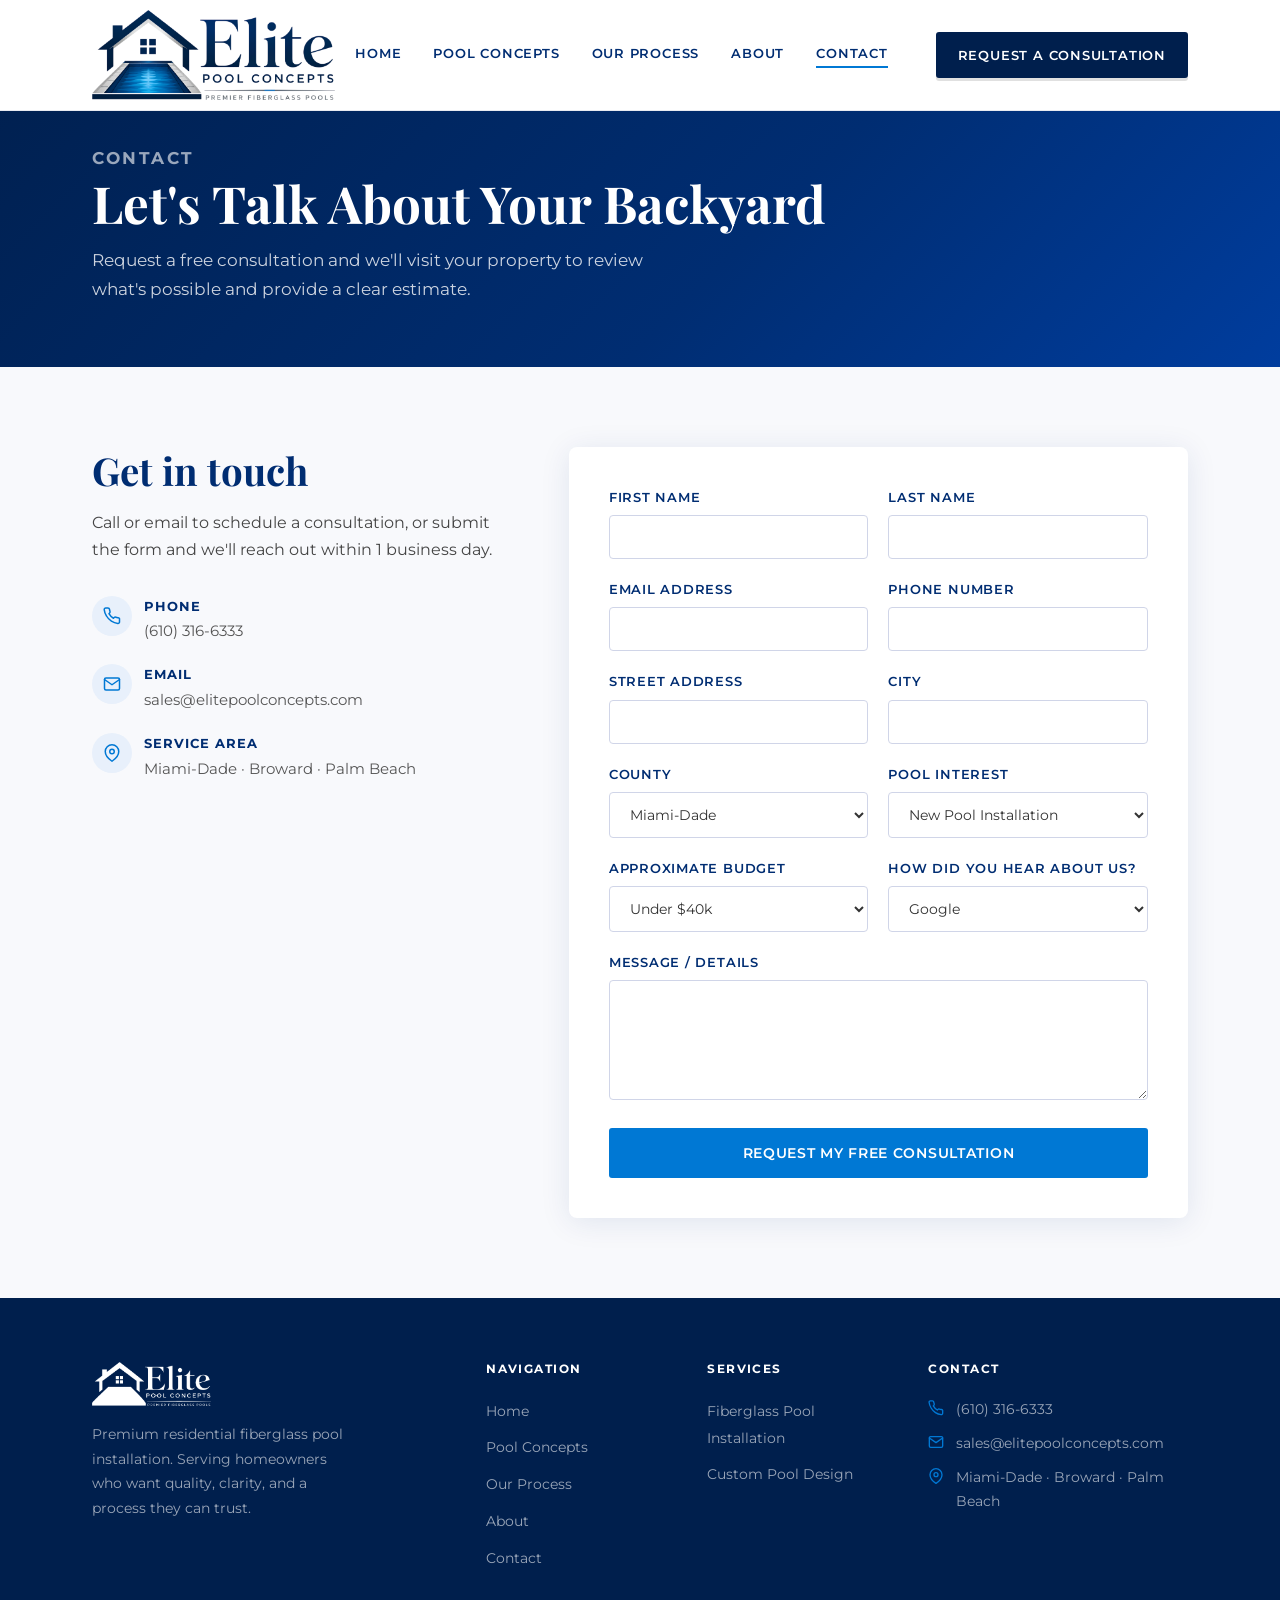
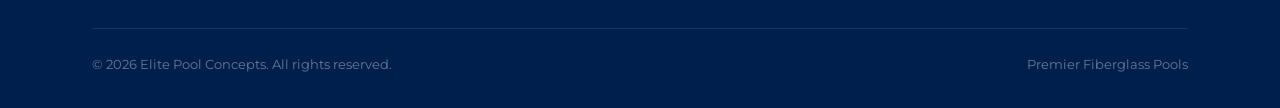
==== contact.html @ dc900759 "Initial commit: Elite Pool Concepts website with updated about section images" ====
<!DOCTYPE html>
<html lang="en">
<head>
  <meta charset="utf-8">
  <meta name="viewport" content="width=device-width,initial-scale=1">
  <title>Contact — Elite Pool Concepts</title>
  <meta name="description" content="Request a free consultation for a residential fiberglass pool in South Florida. We'll visit your property and discuss your backyard vision.">
  <meta property="og:title" content="Contact — Elite Pool Concepts">
  <meta property="og:description" content="Request a free consultation. We'll visit your South Florida property and help you plan your perfect pool.">
  <meta property="og:image" content="logo.png">
  <link rel="icon" href="favicon.png" type="image/png">
  <link rel="preconnect" href="https://fonts.googleapis.com">
  <link rel="preconnect" href="https://fonts.gstatic.com" crossorigin>
  <link href="https://fonts.googleapis.com/css2?family=Playfair+Display:wght@400;600;700&family=Montserrat:wght@400;500;600;700&display=swap" rel="stylesheet">
  <link rel="stylesheet" href="style.css">
</head>
<body>
  <nav class="site-nav" id="siteNav">
    <div class="nav-inner">
      <a href="index.html" class="nav-logo"><img src="logo.png" alt="Elite Pool Concepts"></a>
      <div class="nav-links" id="navLinks">
        <a href="index.html">Home</a>
        <a href="pools.html">Pool Concepts</a>
        <a href="process.html">Our Process</a>
        <a href="about.html">About</a>
        <a href="contact.html" class="active">Contact</a>
        <a href="contact.html" class="btn btn-navy nav-cta">Request a Consultation</a>
      </div>
      <div class="nav-toggle" id="navToggle" aria-label="Toggle navigation"><span></span><span></span><span></span></div>
    </div>
  </nav>

  <section class="page-hero">
    <div class="container">
      <p class="section-label">Contact</p>
      <h1>Let's Talk About Your Backyard</h1>
      <p>Request a free consultation and we'll visit your property to review what's possible and provide a clear estimate.</p>
    </div>
  </section>

  <main>
    <section class="contact-section">
      <div class="container contact-inner">
        <div class="contact-info">
          <h2>Get in touch</h2>
          <p>Call or email to schedule a consultation, or submit the form and we'll reach out within 1 business day.</p>
          <div class="contact-detail">
            <div class="contact-detail-icon"><svg viewBox="0 0 24 24"><path d="M22 16.92v3a2 2 0 0 1-2.18 2 19.79 19.79 0 0 1-8.63-3.07A19.5 19.5 0 0 1 4.69 12 19.79 19.79 0 0 1 1.61 3.39 2 2 0 0 1 3.6 1.21h3a2 2 0 0 1 2 1.72 12.84 12.84 0 0 0 .7 2.81 2 2 0 0 1-.45 2.11L7.91 8.91a16 16 0 0 0 6.08 6.08l.95-.95a2 2 0 0 1 2.11-.45 12.84 12.84 0 0 0 2.81.7A2 2 0 0 1 22 16.92z"/></svg></div>
            <div>
              <strong>Phone</strong>
              <span>(610) 316-6333</span>
            </div>
          </div>
          <div class="contact-detail">
            <div class="contact-detail-icon"><svg viewBox="0 0 24 24"><path d="M4 4h16c1.1 0 2 .9 2 2v12c0 1.1-.9 2-2 2H4c-1.1 0-2-.9-2-2V6c0-1.1.9-2 2-2z"/><polyline points="22,6 12,13 2,6"/></svg></div>
            <div>
              <strong>Email</strong>
              <span>sales@elitepoolconcepts.com</span>
            </div>
          </div>
          <div class="contact-detail">
            <div class="contact-detail-icon"><svg viewBox="0 0 24 24"><path d="M21 10c0 7-9 13-9 13s-9-6-9-13a9 9 0 0 1 18 0z"/><circle cx="12" cy="10" r="3"/></svg></div>
            <div>
              <strong>Service Area</strong>
              <span>Miami-Dade · Broward · Palm Beach</span>
            </div>
          </div>
        </div>

        <form name="contact" method="POST" data-netlify="true" action="/thank-you.html" class="contact-form">
          <input type="hidden" name="form-name" value="contact">
          <div class="form-row">
            <div class="form-group">
              <label for="first">First Name</label>
              <input id="first" name="first" required>
            </div>
            <div class="form-group">
              <label for="last">Last Name</label>
              <input id="last" name="last">
            </div>
          </div>
          <div class="form-row">
            <div class="form-group">
              <label for="email">Email Address</label>
              <input id="email" name="email" type="email" required>
            </div>
            <div class="form-group">
              <label for="phone">Phone Number</label>
              <input id="phone" name="phone" type="tel">
            </div>
          </div>
          <div class="form-row">
            <div class="form-group">
              <label for="address">Street Address</label>
              <input id="address" name="address">
            </div>
            <div class="form-group">
              <label for="city">City</label>
              <input id="city" name="city">
            </div>
          </div>
          <div class="form-row">
            <div class="form-group">
              <label for="county">County</label>
              <select id="county" name="county">
                <option>Miami-Dade</option>
                <option>Broward</option>
                <option>Palm Beach</option>
                <option>Other</option>
              </select>
            </div>
            <div class="form-group">
              <label for="interest">Pool interest</label>
              <select id="interest" name="interest">
                <option>New Pool Installation</option>
                <option>Pool Renovation</option>
                <option>Not Sure Yet</option>
              </select>
            </div>
          </div>
          <div class="form-row">
            <div class="form-group">
              <label for="budget">Approximate budget</label>
              <select id="budget" name="budget">
                <option>Under $40k</option>
                <option>$40k–$60k</option>
                <option>$60k–$80k</option>
                <option>$80k–$100k</option>
                <option>$100k+</option>
              </select>
            </div>
            <div class="form-group">
              <label for="ref">How did you hear about us?</label>
              <select id="ref" name="ref">
                <option>Google</option>
                <option>Facebook</option>
                <option>Instagram</option>
                <option>Referral</option>
                <option>Other</option>
              </select>
            </div>
          </div>
          <div class="form-group">
            <label for="message">Message / details</label>
            <textarea id="message" name="message"></textarea>
          </div>
          <div>
            <button type="submit" class="btn btn-primary form-submit">Request My Free Consultation</button>
          </div>
        </form>
      </div>
    </section>
  </main>

  <footer class="site-footer">
    <div class="container">
      <div class="footer-grid">
        <div class="footer-brand">
          <img src="logo.png" alt="Elite Pool Concepts" class="footer-logo" style="filter: brightness(0) invert(1);">
          <p>Premium residential fiberglass pool installation. Serving homeowners who want quality, clarity, and a process they can trust.</p>
        </div>
        <div class="footer-col">
          <h4>Navigation</h4>
          <ul>
            <li><a href="index.html">Home</a></li>
            <li><a href="pools.html">Pool Concepts</a></li>
            <li><a href="process.html">Our Process</a></li>
            <li><a href="about.html">About</a></li>
            <li><a href="contact.html">Contact</a></li>
          </ul>
        </div>
        <div class="footer-col">
          <h4>Services</h4>
          <ul>
            <li><a href="#">Fiberglass Pool Installation</a></li>
            <li><a href="#">Custom Pool Design</a></li>
          </ul>
        </div>
        <div class="footer-col">
          <h4>Contact</h4>
          <ul class="footer-contact">
            <li><svg viewBox="0 0 24 24"><path d="M22 16.92v3a2 2 0 0 1-2.18 2 19.79 19.79 0 0 1-8.63-3.07A19.5 19.5 0 0 1 4.69 12 19.79 19.79 0 0 1 1.61 3.39 2 2 0 0 1 3.6 1.21h3a2 2 0 0 1 2 1.72 12.84 12.84 0 0 0 .7 2.81 2 2 0 0 1-.45 2.11L7.91 8.91a16 16 0 0 0 6.08 6.08l.95-.95a2 2 0 0 1 2.11-.45 12.84 12.84 0 0 0 2.81.7A2 2 0 0 1 22 16.92z"/></svg><span>(610) 316-6333</span></li>
            <li><svg viewBox="0 0 24 24"><path d="M4 4h16c1.1 0 2 .9 2 2v12c0 1.1-.9 2-2 2H4c-1.1 0-2-.9-2-2V6c0-1.1.9-2 2-2z"/><polyline points="22,6 12,13 2,6"/></svg><span>sales@elitepoolconcepts.com</span></li>
            <li><svg viewBox="0 0 24 24"><path d="M21 10c0 7-9 13-9 13s-9-6-9-13a9 9 0 0 1 18 0z"/><circle cx="12" cy="10" r="3"/></svg><span>Miami-Dade · Broward · Palm Beach</span></li>
          </ul>
        </div>
      </div>
      <div class="footer-bottom">
        <span>&copy; 2026 Elite Pool Concepts. All rights reserved.</span>
        <span>Premier Fiberglass Pools</span>
      </div>
    </div>
  </footer>

  <script src="script.js"></script>
</body>
</html>
---- style.css ----
/* ============================================================
   Elite Pool Concepts — Main Stylesheet
   Colors: Navy #002D72 | Deep Navy #001F4D | Pool Blue #0078D4
           Silver #B8BDC7 | White #FFFFFF | Charcoal #333333
   Fonts:  Playfair Display (headings) | Montserrat (body)
   ============================================================ */

/* ── Reset & Base ── */
*, *::before, *::after { box-sizing: border-box; margin: 0; padding: 0; }

html { scroll-behavior: smooth; }

body {
  font-family: 'Montserrat', sans-serif;
  font-size: 16px;
  color: #333333;
  background: #ffffff;
  line-height: 1.7;
}

img { max-width: 100%; display: block; }
a { text-decoration: none; color: inherit; }
ul { list-style: none; }

/* ── Typography ── */
h1, h2, h3, h4 {
  font-family: 'Playfair Display', serif;
  line-height: 1.2;
  color: #002D72;
}
h1 { font-size: clamp(2rem, 4vw, 3.2rem); }
h2 { font-size: clamp(1.6rem, 3vw, 2.4rem); }
h3 { font-size: clamp(1.2rem, 2vw, 1.6rem); }
h4 { font-size: 1.1rem; }

p { margin-bottom: 1rem; color: #444; }
p:last-child { margin-bottom: 0; }

.section-label {
  font-family: 'Montserrat', sans-serif;
  font-size: 0.75rem;
  font-weight: 700;
  letter-spacing: 0.15em;
  text-transform: uppercase;
  color: #0078D4;
  margin-bottom: 0.75rem;
}

/* ── Layout ── */
.container {
  max-width: 1160px;
  margin: 0 auto;
  padding: 0 2rem;
}

section { padding: 5rem 0; }

.section-header {
  text-align: center;
  max-width: 680px;
  margin: 0 auto 3.5rem;
}

/* ── Buttons ── */
.btn {
  display: inline-block;
  padding: 0.85rem 2rem;
  border-radius: 3px;
  font-family: 'Montserrat', sans-serif;
  font-size: 0.85rem;
  font-weight: 600;
  letter-spacing: 0.05em;
  text-transform: uppercase;
  transition: all 0.2s ease;
  cursor: pointer;
  border: 2px solid transparent;
}

.btn-primary {
  background: #0078D4;
  color: #ffffff;
  border-color: #0078D4;
}
.btn-primary:hover {
  background: #005fa3;
  border-color: #005fa3;
}

.btn-secondary {
  background: transparent;
  color: #ffffff;
  border-color: #ffffff;
}
.btn-secondary:hover {
  background: #ffffff;
  color: #002D72;
}

.btn-outline {
  background: transparent;
  color: #002D72;
  border-color: #002D72;
}
.btn-outline:hover {
  background: #002D72;
  color: #ffffff;
}

.btn-navy {
  background: #001F4D; /* darker for stronger contrast */
  color: #ffffff;
  border-color: #001F4D;
  box-shadow: 0 3px 0 rgba(0,0,0,0.12);
  text-shadow: none;
}
.btn-navy:hover {
  background: #001333;
  border-color: #001333;
  transform: translateY(-1px);
}

/* ── Navigation ── */
.site-nav {
  position: fixed;
  top: 0; left: 0; right: 0;
  z-index: 1000;
  background: #ffffff;
  border-bottom: 1px solid #e8eaf0;
  transition: box-shadow 0.2s;
}
.site-nav.scrolled { box-shadow: 0 2px 20px rgba(0,45,114,0.12); }

.nav-inner {
  display: flex;
  align-items: center;
  justify-content: space-between;
  height: 110px;
  max-width: 1160px;
  margin: 0 auto;
  padding: 0 2rem;
}

.nav-logo img { height: 90px; width: auto; }

.nav-links {
  display: flex;
  align-items: center;
  gap: 2rem;
}

.nav-links a {
  font-size: 0.82rem;
  font-weight: 600;
  letter-spacing: 0.06em;
  text-transform: uppercase;
  color: #002D72;
  position: relative;
  padding-bottom: 3px;
}
.nav-links a::after {
  content: '';
  position: absolute;
  bottom: 0; left: 0;
  width: 0; height: 2px;
  background: #0078D4;
  transition: width 0.2s;
}
.nav-links a:hover::after,
.nav-links a.active::after { width: 100%; }

.nav-cta { margin-left: 1rem; }

/* Ensure nav CTA anchors keep white text and high contrast */
.nav-links a.btn-navy {
  color: #ffffff;
  background: #001F4D;
  border-color: #001F4D;
  box-shadow: 0 3px 0 rgba(0,0,0,0.12);
  display: inline-flex;
  align-items: center;
  justify-content: center;
  text-align: center;
  padding: 0.6rem 1.25rem; /* tighter horizontal padding for header */
  min-height: 40px;
}

.nav-toggle {
  display: none;
  flex-direction: column;
  gap: 5px;
  cursor: pointer;
  padding: 4px;
}
.nav-toggle span {
  display: block;
  width: 24px; height: 2px;
  background: #002D72;
  transition: all 0.2s;
}

/* ── Hero ── */
.hero {
  position: relative;
  min-height: 100vh;
  display: flex;
  align-items: center;
  overflow: hidden;
  padding-top: 110px;
}

.hero-bg {
  position: absolute;
  inset: 0;
  background: linear-gradient(135deg, #001F4D 0%, #002D72 40%, #003d9e 70%, #0055b3 100%);
  z-index: 0;
  /* show user-provided hero image */
  background-image: url('assets/images/hero-pool-photo.png');
  background-size: cover;
  background-position: center center;
  background-repeat: no-repeat;
}

/* subtle dark overlay to keep white text readable */
.hero-bg::before {
  content: '';
  position: absolute;
  inset: 0;
  background: linear-gradient(rgba(0,0,0,0.50), rgba(0,0,0,0.50));
  z-index: 1;
}

/* Pool water shimmer effect */
.hero-bg::after {
  content: '';
  position: absolute;
  inset: 0;
  background:
    radial-gradient(ellipse 80% 60% at 70% 60%, rgba(0,120,212,0.35) 0%, transparent 60%),
    radial-gradient(ellipse 50% 40% at 80% 80%, rgba(0,200,255,0.15) 0%, transparent 50%);
}

.hero-photo-placeholder { display: none; }

.photo-label {
  background: rgba(255,255,255,0.1);
  border: 1px dashed rgba(255,255,255,0.4);
  color: rgba(255,255,255,0.6);
  padding: 0.5rem 1rem;
  border-radius: 3px;
  font-size: 0.75rem;
  font-family: 'Montserrat', sans-serif;
  letter-spacing: 0.1em;
  text-transform: uppercase;
}

.hero-content {
  position: relative;
  z-index: 2;
  max-width: 680px;
}

.hero-content .section-label { color: rgba(255,255,255,0.7); }

.hero h1 {
  color: #ffffff;
  margin-bottom: 1.25rem;
  text-shadow: 0 4px 30px rgba(0,0,0,0.6);
}

.hero-lead {
  font-size: 1.1rem;
  color: rgba(255,255,255,0.95);
  color: rgba(255,255,255,0.85);
  margin-bottom: 2rem;
  max-width: 520px;
}

.hero-actions {
  display: flex;
  gap: 1rem;
  flex-wrap: wrap;
}

.hero-badge {
  display: flex;
  align-items: center;
  gap: 2rem;
  margin-top: 3rem;
  padding-top: 2rem;
  border-top: 1px solid rgba(255,255,255,0.15);
}

.hero-badge-item {
  text-align: center;
  color: rgba(255,255,255,0.85);
}
.hero-badge-item strong {
  display: block;
  font-family: 'Playfair Display', serif;
  font-size: 1.6rem;
  color: #ffffff;
  line-height: 1;
  margin-bottom: 0.25rem;
}
.hero-badge-item span {
  font-size: 0.75rem;
  letter-spacing: 0.05em;
  text-transform: uppercase;
}

/* ── Value Props ── */
.value-props { background: #f8f9fc; }

.value-grid {
  display: grid;
  grid-template-columns: repeat(auto-fit, minmax(240px, 1fr));
  gap: 2rem;
}

.value-card {
  background: #ffffff;
  border-radius: 6px;
  padding: 2rem;
  border-top: 3px solid #0078D4;
  box-shadow: 0 2px 20px rgba(0,45,114,0.06);
  transition: transform 0.2s, box-shadow 0.2s;
}
.value-card:hover {
  transform: translateY(-4px);
  box-shadow: 0 8px 30px rgba(0,45,114,0.12);
}

.value-icon {
  width: 48px; height: 48px;
  background: #e8f0fb;
  border-radius: 50%;
  display: flex;
  align-items: center;
  justify-content: center;
  margin-bottom: 1.25rem;
}

.value-icon svg {
  width: 24px; height: 24px;
  stroke: #0078D4;
  fill: none;
  stroke-width: 2;
  stroke-linecap: round;
  stroke-linejoin: round;
}

.value-card h3 { margin-bottom: 0.5rem; font-size: 1.15rem; }
.value-card p { font-size: 0.92rem; margin: 0; }

/* ── Gallery / Pool Concepts ── */
.gallery-section { background: #ffffff; }

.pool-grid {
  display: grid;
  grid-template-columns: repeat(auto-fill, minmax(320px, 1fr));
  gap: 1.5rem;
}

.pool-card {
  border-radius: 6px;
  overflow: hidden;
  box-shadow: 0 2px 16px rgba(0,45,114,0.08);
  transition: transform 0.2s, box-shadow 0.2s;
}
.pool-card:hover {
  transform: translateY(-4px);
  box-shadow: 0 10px 30px rgba(0,45,114,0.15);
}

.pool-card-img {
  height: 240px;
  position: relative;
  overflow: hidden;
  background: #f0f0f0;
}

.pool-card-img img {
  width: 100%;
  height: 100%;
  object-fit: cover;
}

.pool-placeholder {
  width: 100%; height: 100%;
  display: flex;
  flex-direction: column;
  align-items: center;
  justify-content: center;
  gap: 0.75rem;
  color: rgba(255,255,255,0.8);
  font-family: 'Montserrat', sans-serif;
  font-size: 0.75rem;
  letter-spacing: 0.1em;
  text-transform: uppercase;
}

.pool-placeholder-icon {
  width: 48px; height: 48px;
  opacity: 0.5;
}

.pool-1 { background: linear-gradient(160deg, #002D72, #0055b3); }
.pool-2 { background: linear-gradient(160deg, #003d8a, #006ab5); }
.pool-3 { background: linear-gradient(160deg, #001F4D, #003d8a); }
.pool-4 { background: linear-gradient(160deg, #004a99, #0078D4); }
.pool-5 { background: linear-gradient(160deg, #002D72, #0078D4); }
.pool-6 { background: linear-gradient(160deg, #001F4D, #004a99); }

.pool-card-body { padding: 1.25rem 1.5rem; background: #fff; }
.pool-card-body h3 { font-size: 1.1rem; margin-bottom: 0.4rem; }
.pool-card-body p { font-size: 0.88rem; color: #666; margin: 0; }

/* ── Process ── */
.process-section { background: #f8f9fc; }

.process-steps {
  display: grid;
  grid-template-columns: repeat(auto-fit, minmax(200px, 1fr));
  gap: 1.5rem;
  position: relative;
}

.process-steps::before {
  content: '';
  position: absolute;
  top: 32px;
  left: calc(50% / 4);
  right: calc(50% / 4);
  height: 2px;
  background: linear-gradient(to right, #0078D4, #002D72);
  z-index: 0;
}

.step {
  text-align: center;
  position: relative;
  z-index: 1;
}

.step-num {
  width: 64px; height: 64px;
  background: #002D72;
  color: #ffffff;
  border-radius: 50%;
  display: flex;
  align-items: center;
  justify-content: center;
  margin: 0 auto 1.25rem;
  font-family: 'Playfair Display', serif;
  font-size: 1.4rem;
  font-weight: 700;
  box-shadow: 0 4px 16px rgba(0,45,114,0.3);
}

.step h3 { font-size: 1rem; margin-bottom: 0.5rem; }
.step p { font-size: 0.88rem; color: #666; }

/* ── Why Fiberglass ── */
.why-section {
  background: #002D72;
  color: #ffffff;
  position: relative;
  overflow: hidden;
}
.why-section::before {
  content: '';
  position: absolute;
  top: -50%;
  right: -10%;
  width: 600px; height: 600px;
  border-radius: 50%;
  background: rgba(0,120,212,0.15);
}

.why-inner {
  display: grid;
  grid-template-columns: 1fr 1fr;
  gap: 5rem;
  align-items: center;
}

.why-content .section-label { color: rgba(255,255,255,0.6); }
.why-content h2 { color: #ffffff; margin-bottom: 1.25rem; }
.why-content p { color: rgba(255,255,255,0.8); }

.why-list {
  display: flex;
  flex-direction: column;
  gap: 1rem;
  margin-top: 1.5rem;
}

.why-list-item {
  display: flex;
  align-items: flex-start;
  gap: 1rem;
}

.why-check {
  width: 24px; height: 24px;
  background: #0078D4;
  border-radius: 50%;
  display: flex;
  align-items: center;
  justify-content: center;
  flex-shrink: 0;
  margin-top: 2px;
}

.why-check svg {
  width: 12px; height: 12px;
  stroke: #ffffff;
  stroke-width: 3;
  fill: none;
  stroke-linecap: round;
  stroke-linejoin: round;
}

.why-list-item p {
  color: rgba(255,255,255,0.8);
  margin: 0;
  font-size: 0.95rem;
}

.why-visual {
  position: relative;
}

.why-img-placeholder {
  height: 420px;
  border-radius: 8px;
  background: linear-gradient(160deg, #001F4D, #0055b3);
  display: flex;
  align-items: center;
  justify-content: center;
  border: 1px dashed rgba(255,255,255,0.2);
  color: rgba(255,255,255,0.5);
  font-size: 0.75rem;
  letter-spacing: 0.1em;
  text-transform: uppercase;
  font-family: 'Montserrat', sans-serif;
}

.about-photo,
.service-area-map {
  width: 100%;
  height: auto;
  border-radius: 8px;
  display: block;
}

/* ── Testimonials ── */
.testimonials-section { background: #ffffff; }

.testimonial-grid {
  display: grid;
  grid-template-columns: repeat(auto-fit, minmax(300px, 1fr));
  gap: 2rem;
}

.testimonial-card {
  background: #f8f9fc;
  border-radius: 6px;
  padding: 2rem;
  border-left: 4px solid #0078D4;
}

.testimonial-stars {
  color: #f0b429;
  font-size: 1.1rem;
  margin-bottom: 0.75rem;
  letter-spacing: 2px;
}

.testimonial-card blockquote {
  font-style: italic;
  color: #444;
  font-size: 0.95rem;
  margin-bottom: 1.25rem;
  line-height: 1.7;
}

.testimonial-author {
  font-weight: 700;
  font-size: 0.88rem;
  color: #002D72;
  text-transform: uppercase;
  letter-spacing: 0.05em;
}
.testimonial-location {
  font-size: 0.82rem;
  color: #888;
  margin-top: 2px;
}

/* ── CTA Banner ── */
.cta-banner {
  background: linear-gradient(135deg, #002D72 0%, #001F4D 100%);
  padding: 5rem 0;
  text-align: center;
  position: relative;
  overflow: hidden;
}
.cta-banner::before {
  content: '';
  position: absolute;
  inset: 0;
  background: radial-gradient(ellipse 70% 80% at 50% 50%, rgba(0,120,212,0.2), transparent);
}

.cta-banner .container { position: relative; z-index: 1; }
.cta-banner .section-label { color: rgba(255,255,255,0.6); }
.cta-banner h2 { color: #ffffff; margin-bottom: 1rem; }
.cta-banner p { color: rgba(255,255,255,0.8); max-width: 520px; margin: 0 auto 2rem; }

.cta-actions {
  display: flex;
  justify-content: center;
  gap: 1rem;
  flex-wrap: wrap;
}

/* ── Contact Form ── */
.contact-section { background: #f8f9fc; }

.contact-inner {
  display: grid;
  grid-template-columns: 1fr 1.5fr;
  gap: 4rem;
  align-items: start;
}

.contact-info h2 { margin-bottom: 1rem; }
.contact-info p { margin-bottom: 2rem; }

.contact-detail {
  display: flex;
  align-items: flex-start;
  gap: 0.75rem;
  margin-bottom: 1.25rem;
}

.contact-detail-icon {
  width: 40px; height: 40px;
  background: #e8f0fb;
  border-radius: 50%;
  display: flex;
  align-items: center;
  justify-content: center;
  flex-shrink: 0;
}

.contact-detail-icon svg {
  width: 18px; height: 18px;
  stroke: #0078D4;
  fill: none;
  stroke-width: 2;
  stroke-linecap: round;
  stroke-linejoin: round;
}

.contact-detail strong { display: block; font-size: 0.8rem; text-transform: uppercase; letter-spacing: 0.08em; color: #002D72; }
.contact-detail span { font-size: 0.95rem; color: #555; }

.contact-form {
  background: #ffffff;
  border-radius: 8px;
  padding: 2.5rem;
  box-shadow: 0 4px 30px rgba(0,45,114,0.1);
}

.form-row {
  display: grid;
  grid-template-columns: 1fr 1fr;
  gap: 1.25rem;
}

.form-group {
  margin-bottom: 1.25rem;
}

.form-group label {
  display: block;
  font-size: 0.8rem;
  font-weight: 600;
  letter-spacing: 0.06em;
  text-transform: uppercase;
  color: #002D72;
  margin-bottom: 0.4rem;
}

.form-group input,
.form-group select,
.form-group textarea {
  width: 100%;
  padding: 0.75rem 1rem;
  border: 1.5px solid #d0d5e8;
  border-radius: 4px;
  font-family: 'Montserrat', sans-serif;
  font-size: 0.9rem;
  color: #333;
  background: #fff;
  transition: border-color 0.2s, box-shadow 0.2s;
  outline: none;
}
.form-group input:focus,
.form-group select:focus,
.form-group textarea:focus {
  border-color: #0078D4;
  box-shadow: 0 0 0 3px rgba(0,120,212,0.12);
}

.form-group textarea { resize: vertical; min-height: 120px; }

.form-group select { cursor: pointer; }

.form-submit {
  width: 100%;
  padding: 1rem;
  font-size: 0.88rem;
  border: none;
}

/* ── About Page ── */
.about-hero {
  background: linear-gradient(135deg, #001F4D 0%, #002D72 100%);
  padding: 10rem 0 5rem;
  color: #ffffff;
}
.about-hero .section-label { color: rgba(255,255,255,0.6); }
.about-hero h1 { color: #ffffff; margin-bottom: 1rem; }
.about-hero p { color: rgba(255,255,255,0.8); max-width: 580px; font-size: 1.05rem; }

.about-story {
  display: grid;
  grid-template-columns: 1fr 1fr;
  gap: 4rem;
  align-items: center;
}

.about-img-placeholder {
  height: 400px;
  border-radius: 8px;
  background: linear-gradient(160deg, #002D72, #0078D4);
  display: flex;
  align-items: center;
  justify-content: center;
  color: rgba(255,255,255,0.5);
  font-size: 0.75rem;
  letter-spacing: 0.1em;
  text-transform: uppercase;
  font-family: 'Montserrat', sans-serif;
  border: 1px dashed rgba(0,45,114,0.2);
}

/* ── Page Inner Hero (sub-pages) ── */
.page-hero {
  background: linear-gradient(135deg, #001F4D 0%, #002D72 60%, #003d9e 100%);
  padding: 9rem 0 4rem;
  color: white;
}
.page-hero .section-label { color: rgba(255,255,255,0.6); }
.page-hero h1 { color: white; margin-bottom: 0.75rem; }
.page-hero p { color: rgba(255,255,255,0.8); max-width: 560px; font-size: 1.05rem; margin: 0; }

/* ── Footer ── */
.site-footer {
  background: #001F4D;
  color: rgba(255,255,255,0.75);
  padding: 4rem 0 2rem;
}

.footer-grid {
  display: grid;
  grid-template-columns: 2fr 1fr 1fr 1.5fr;
  gap: 3rem;
  padding-bottom: 3rem;
  border-bottom: 1px solid rgba(255,255,255,0.1);
}

.footer-brand p {
  color: rgba(255,255,255,0.6);
  font-size: 0.9rem;
  margin-top: 1rem;
  max-width: 260px;
}

.footer-logo { height: 44px; width: auto; margin-bottom: 0.5rem; }

.footer-col h4 {
  font-family: 'Montserrat', sans-serif;
  font-size: 0.75rem;
  font-weight: 700;
  letter-spacing: 0.12em;
  text-transform: uppercase;
  color: #ffffff;
  margin-bottom: 1.25rem;
}

.footer-col ul li {
  margin-bottom: 0.6rem;
}
.footer-col ul li a {
  color: rgba(255,255,255,0.6);
  font-size: 0.9rem;
  transition: color 0.2s;
}
.footer-col ul li a:hover { color: #ffffff; }

.footer-contact li {
  display: flex;
  align-items: flex-start;
  gap: 0.75rem;
  margin-bottom: 0.75rem;
  color: rgba(255,255,255,0.6);
  font-size: 0.9rem;
}
.footer-contact svg {
  width: 16px; height: 16px;
  stroke: #0078D4;
  fill: none;
  stroke-width: 2;
  stroke-linecap: round;
  stroke-linejoin: round;
  flex-shrink: 0;
  margin-top: 3px;
}

.footer-bottom {
  display: flex;
  align-items: center;
  justify-content: space-between;
  padding-top: 1.5rem;
  font-size: 0.82rem;
  color: rgba(255,255,255,0.4);
  flex-wrap: wrap;
  gap: 1rem;
}

/* ── Accordion (FAQ) ── */
.accordion { display: flex; flex-direction: column; gap: 0.75rem; }

.accordion-toggle {
  background: transparent;
  border: none;
  text-align: left;
  font-size: 0.95rem;
  font-weight: 600;
  padding: 1rem 0;
  cursor: pointer;
  color: #002D72;
  transition: color 0.2s;
}
.accordion-toggle:hover { color: #0078D4; }

.accordion-panel {
  display: none;
  overflow: hidden;
  font-size: 0.9rem;
  color: #555;
  padding: 0 1rem 1rem;
}

.accordion-panel.open {
  display: block;
}

/* ── Utility ── */
.text-center { text-align: center; }
.text-navy { color: #002D72; }
.bg-light { background: #f8f9fc; }
.mt-1 { margin-top: 1rem; }
.mt-2 { margin-top: 2rem; }

/* ── Mobile ── */
@media (max-width: 900px) {
  .why-inner,
  .contact-inner,
  .about-story { grid-template-columns: 1fr; gap: 2.5rem; }
  .footer-grid { grid-template-columns: 1fr 1fr; gap: 2rem; }
  .form-row { grid-template-columns: 1fr; }
  .process-steps::before { display: none; }
}

@media (max-width: 640px) {
  section { padding: 3.5rem 0; }
  .footer-grid { grid-template-columns: 1fr; }
  .nav-links { display: none; }
  .nav-links.open {
    display: flex;
    flex-direction: column;
    position: absolute;
    top: 110px; left: 0; right: 0;
    background: #ffffff;
    padding: 1.5rem 2rem;
    border-bottom: 1px solid #e8eaf0;
    gap: 1.25rem;
    box-shadow: 0 8px 20px rgba(0,0,0,0.08);
  }
  .nav-toggle { display: flex; }
  .hero-badge { flex-wrap: wrap; gap: 1.5rem; }
  .hero-actions { flex-direction: column; }
  .cta-actions { flex-direction: column; align-items: center; }
}
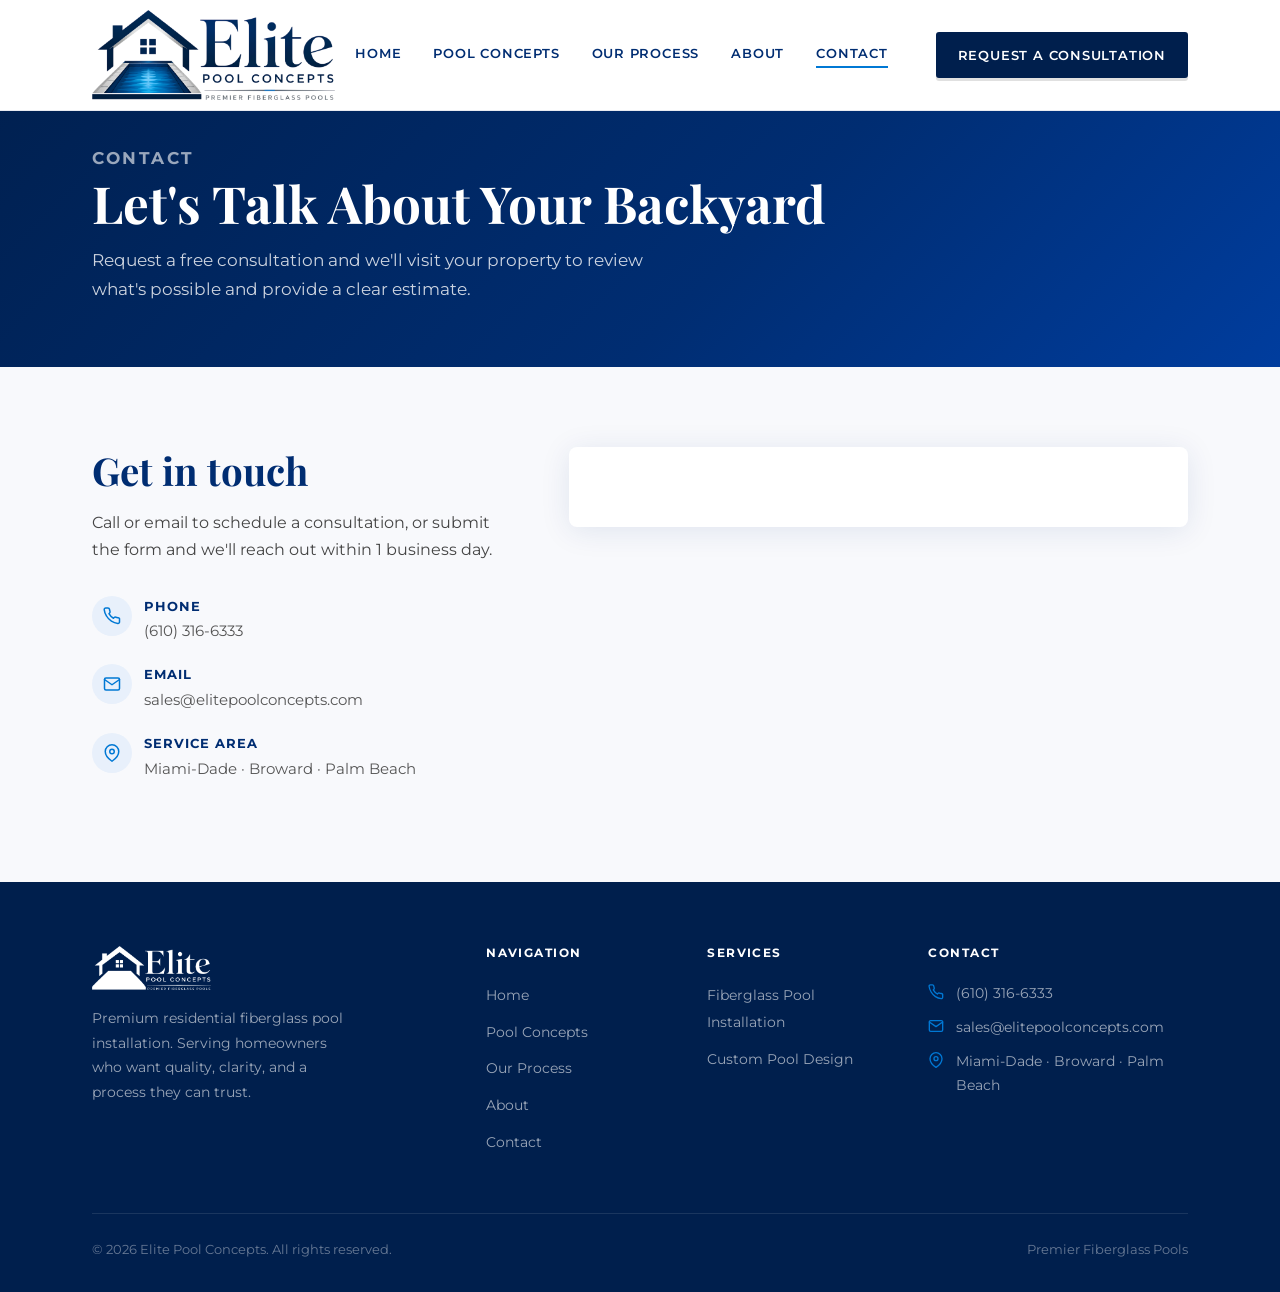
==== commit ceeba009: "Replace contact form with HubSpot embed Swaps the Netlify Forms contact form for the HubSpot form em" ====
--- a/contact.html
+++ b/contact.html
@@ -67,87 +67,10 @@
           </div>
         </div>
 
-        <form name="contact" method="POST" data-netlify="true" action="/thank-you.html" class="contact-form">
-          <input type="hidden" name="form-name" value="contact">
-          <div class="form-row">
-            <div class="form-group">
-              <label for="first">First Name</label>
-              <input id="first" name="first" required>
-            </div>
-            <div class="form-group">
-              <label for="last">Last Name</label>
-              <input id="last" name="last">
-            </div>
-          </div>
-          <div class="form-row">
-            <div class="form-group">
-              <label for="email">Email Address</label>
-              <input id="email" name="email" type="email" required>
-            </div>
-            <div class="form-group">
-              <label for="phone">Phone Number</label>
-              <input id="phone" name="phone" type="tel">
-            </div>
-          </div>
-          <div class="form-row">
-            <div class="form-group">
-              <label for="address">Street Address</label>
-              <input id="address" name="address">
-            </div>
-            <div class="form-group">
-              <label for="city">City</label>
-              <input id="city" name="city">
-            </div>
-          </div>
-          <div class="form-row">
-            <div class="form-group">
-              <label for="county">County</label>
-              <select id="county" name="county">
-                <option>Miami-Dade</option>
-                <option>Broward</option>
-                <option>Palm Beach</option>
-                <option>Other</option>
-              </select>
-            </div>
-            <div class="form-group">
-              <label for="interest">Pool interest</label>
-              <select id="interest" name="interest">
-                <option>New Pool Installation</option>
-                <option>Pool Renovation</option>
-                <option>Not Sure Yet</option>
-              </select>
-            </div>
-          </div>
-          <div class="form-row">
-            <div class="form-group">
-              <label for="budget">Approximate budget</label>
-              <select id="budget" name="budget">
-                <option>Under $40k</option>
-                <option>$40k–$60k</option>
-                <option>$60k–$80k</option>
-                <option>$80k–$100k</option>
-                <option>$100k+</option>
-              </select>
-            </div>
-            <div class="form-group">
-              <label for="ref">How did you hear about us?</label>
-              <select id="ref" name="ref">
-                <option>Google</option>
-                <option>Facebook</option>
-                <option>Instagram</option>
-                <option>Referral</option>
-                <option>Other</option>
-              </select>
-            </div>
-          </div>
-          <div class="form-group">
-            <label for="message">Message / details</label>
-            <textarea id="message" name="message"></textarea>
-          </div>
-          <div>
-            <button type="submit" class="btn btn-primary form-submit">Request My Free Consultation</button>
-          </div>
-        </form>
+        <div class="contact-form">
+          <script src="https://js-na2.hsforms.net/forms/embed/246478632.js" defer></script>
+          <div class="hs-form-frame" data-region="na2" data-form-id="19d0ae10-936d-45a0-962b-6af8c6ac5d6f" data-portal-id="246478632"></div>
+        </div>
       </div>
     </section>
   </main>
